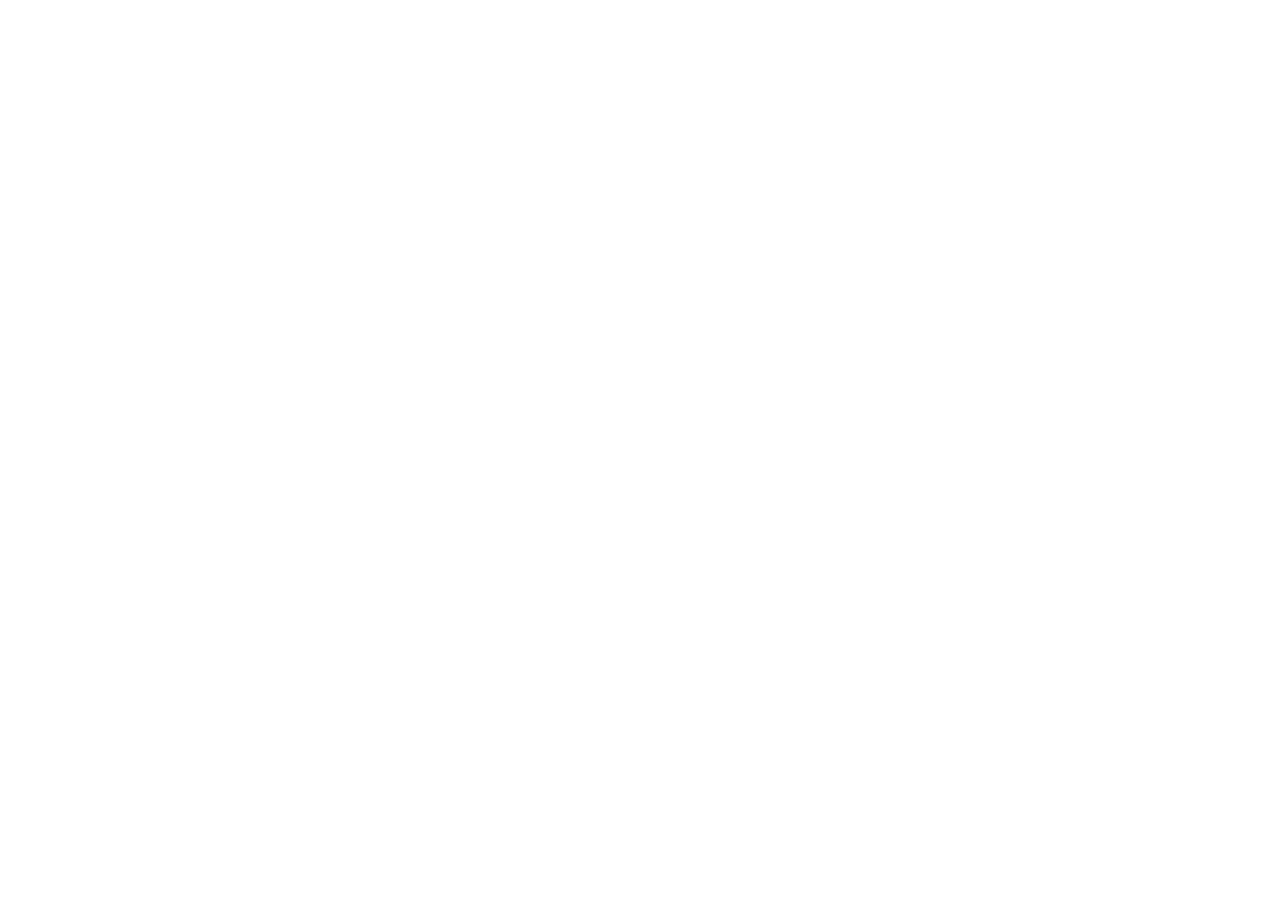
==== html/index.html @ f36acbb8 "start project" ====
<!DOCTYPE html>
<html lang="en">
<head>
    <meta charset="UTF-8">
    <meta http-equiv="X-UA-Compatible" content="IE=edge">
    <meta name="viewport" content="width=device-width, initial-scale=1.0">
    <title>Jewelry Collection</title>

    <!-- styles -->
    <link rel="stylesheet" href="../css/style.css">
    <link rel="stylesheet" href="../css/tailwind.css">

    <!-- favicon -->
    <link rel="shortcut icon" href="../assets/favicon/9348914577438.jpg" type="image/x-icon">
</head>
<body>
    
</body>
</html>
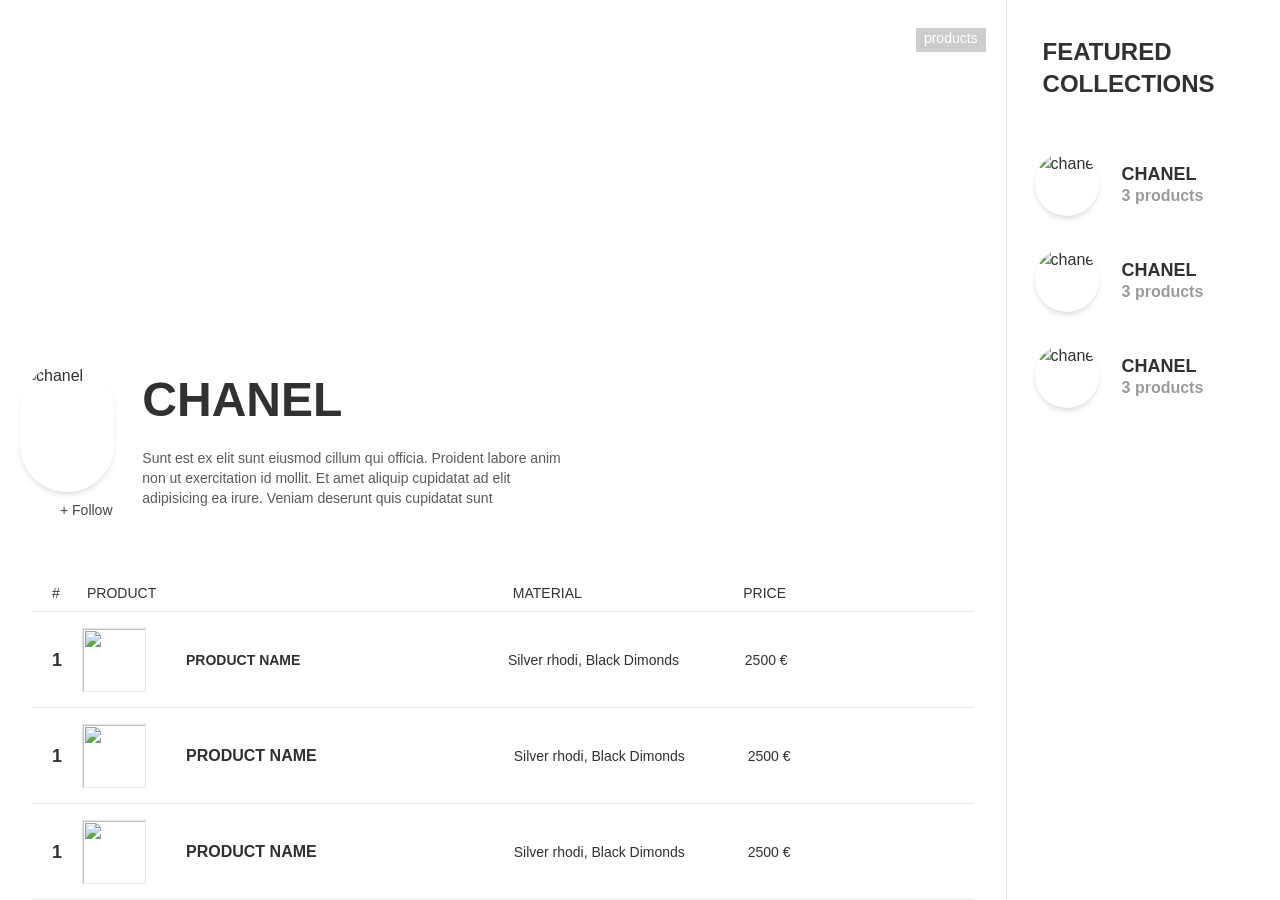
==== commit 88ec8316: "update html codes" ====
--- a/html/index.html
+++ b/html/index.html
@@ -13,7 +13,137 @@
     <!-- favicon -->
     <link rel="shortcut icon" href="../assets/favicon/9348914577438.jpg" type="image/x-icon">
 </head>
-<body>
-    
+
+<body class="w-full h-screen flex fixed overflow-hidden">
+    <main class="w-full lg:w-11/12 h-full flex flex-col relative">
+        <div id="banner" style="background: none;" class="h-full sm:h-1/2 lg:h-3/5 p-5 bg-cover sm:bg-left bg-center transition duration-500 w-full flex-col flex">
+            <div id="nav" class="w-full flex items-center justify-start h-10">
+                <i class="ico-angle-left bg-cover block w-6 h-6 mr-2 rounded-full"></i>
+                <i class="ico-angle-right bg-cover w-6 block h-6 rounded-full"></i>
+
+                <button id="products-btn" class="px-2 z-10 pb-1 text-white ml-auto cursor-pointer hover:bg-opacity-60 text-sm bg-black bg-opacity-20">products</button>
+                <button class="ico-menu transform w-6 h-6 z-10 ml-2 bg-cover lg:hidden block"></button>
+            </div>
+
+            <div id="brand-profile" class="flex w-full sm:flex-row items-center sm:text-left text-center flex-col m-auto sm:m-0 sm:mt-auto relative">
+                <img class="rounded-full w-32 h-32 mr-7 shadow-md mb-7" src="../assets/images/9348914577438.jpg" alt="chanel">
+                <a href="#" class="text-sm absolute -bottom-10 sm:bottom-0 sm:left-10 hover:underline mt-6 opacity-90">+ Follow</a>
+                <div>
+                    <h1 class="text-5xl font-semibold uppercase">Chanel</h1>
+                    <p class="sm:w-1/2 mt-6 text-sm opacity-80">
+                        Sunt est ex elit sunt eiusmod cillum qui officia. Proident labore anim non ut exercitation id mollit. Et amet aliquip cupidatat ad elit adipisicing ea irure.
+                        Veniam deserunt quis cupidatat sunt
+                    </p>
+                </div>
+            </div>
+        </div>
+
+        <div id="products" style="transition: .5s;" class="h-0 opacity-0 sm:opacity-100 z-0 bottom-0 transition duration-500 absolute pt-7 sm:flex flex-col sm:h-1/2 lg:h-2/5 overflow-y-auto w-full lg:px-8 bg-white">
+            <span class="w-full flex justify-between pl-5 pb-2 text-sm items-end h-20 border-b border-black border-opacity-10">
+                <p class="w-2/4">#       PRODUCT</p>
+                <p class="w-1/4">MATERIAL</p>
+                <p class="w-1/4">PRICE</p>
+            </span>
+
+            <div class="w-full flex flex-col">
+                <span class="w-full h-24 flex items-center justify-between border-b border-black border-opacity-10">
+                    <h3 class="text-lg px-3 sm:px-5 font-bold">1</h3>
+                    <div class="flex items-center w-46 mr-auto">
+                        <img class="border border-black border-opacity-10 w-12 h-12 sm:w-16 sm:h-16" src="../assets/images/bouton-de-camelia-bracelet-white-white-gold-diamond-packshot-default-j12065-8845581123614.jpg" alt="">
+                        <h3 class="font-bold sm:text-md text-sm sm:ml-10 ml-3">PRODUCT NAME</h3>
+                    </div>
+
+                    <p class="w-1/5 sm:w-1/4 pl-1 text-xs sm:text-sm mr-3">Silver rhodi, Black Dimonds</p>
+                    
+                    <div class="flex w-1/4 justify-between items-center">
+                        <p class="text-xs sm:text-sm relative ">2500 &euro;</p>
+
+                        <div class="flex sm:flex-row items-center justify-center flex-col">
+                            <button class="ml-auto ">
+                                <i class="ico-plus w-7 h-7 block rounded-full mx-2 bg-cover"></i>
+                                <button class="hidden">Explore</button>
+                                <button class="hidden">Buy</button>
+                            </button>
+                            
+                            <i class="ico-heart block bg-cover w-7 h-7 sm:mt-0 mt-2 mr-0 lg:mr-0 sm:mr-3"></i>
+                        </div>
+                    </div>
+                </span>
+
+                <span class="w-full h-24 flex items-center justify-between border-b border-black border-opacity-10">
+                    <h3 class="text-lg px-3 sm:px-5 font-bold">1</h3>
+                    <div class="flex items-center w-46 mr-auto">
+                        <img class="border border-black border-opacity-10 w-16 h-16" src="../assets/images/bouton-de-camelia-bracelet-white-white-gold-diamond-packshot-default-j12065-8845581123614.jpg" alt="">
+                        <h3 class="font-bold sm:ml-10 ml-3">PRODUCT NAME</h3>
+                    </div>
+
+                    <p class="w-1/3 sm:w-1/4 pl-1 text-sm">Silver rhodi, Black Dimonds</p>
+                    
+                    <div class="flex w-1/4 justify-between items-center">
+                        <p class="text-sm relative left-1.5">2500 &euro;</p>
+
+                        <div class="flex sm:flex-row items-center justify-center flex-col">
+                            <button class="ml-auto ">
+                                <i class="ico-plus w-7 h-7 block rounded-full mx-2 bg-cover"></i>
+                                <button class="hidden">Explore</button>
+                                <button class="hidden">Buy</button>
+                            </button>
+                            
+                            <i class="ico-heart block bg-cover w-7 h-7 sm:mt-0 mt-2 mr-0 lg:mr-0 sm:mr-3"></i>
+                        </div>
+                    </div>
+                </span>
+
+                <span class="w-full h-24 flex items-center justify-between border-b border-black border-opacity-10">
+                    <h3 class="text-lg px-3 sm:px-5 font-bold">1</h3>
+                    <div class="flex items-center w-46 mr-auto">
+                        <img class="border border-black border-opacity-10 w-16 h-16" src="../assets/images/bouton-de-camelia-bracelet-white-white-gold-diamond-packshot-default-j12065-8845581123614.jpg" alt="">
+                        <h3 class="font-bold sm:ml-10 ml-3">PRODUCT NAME</h3>
+                    </div>
+
+                    <p class="w-1/3 sm:w-1/4 pl-1 text-sm">Silver rhodi, Black Dimonds</p>
+                    
+                    <div class="flex w-1/4 justify-between items-center">
+                        <p class="text-sm relative left-1.5">2500 &euro;</p>
+
+                        <div class="flex sm:flex-row items-center justify-center flex-col">
+                            <button class="ml-auto">
+                                <i class="ico-plus w-7 h-7 block rounded-full mx-2 bg-cover"></i>
+                                <button class="hidden">Explore</button>
+                                <button class="hidden">Buy</button>
+                            </button>
+                            
+                            <i class="ico-heart block bg-cover w-7 h-7 sm:mt-0 mt-2 mr-0 lg:mr-0 sm:mr-3"></i>
+                        </div>
+                    </div>
+                </span>
+            </div>
+        </div>
+    </main>
+
+    <div id="sidebar" class="w-full h-full z-20 border-l sm:flex border-black border-opacity-10 transition duration-300 bg-white lg:relative absolute 
+    right-0 sm:w-72 lg:transform-none translate-x-full transform lg:shadow-none shadow-xl lg:w-3/12 lg:flex flex-col">
+
+        <h1 class="text-2xl font-bold p-9">FEATURED COLLECTIONS</h1>
+        <div id="brands" class=" w-full flex flex-col overflow-y-auto items-center justify-start">
+            <span class="sidebar-items w-full">
+                <img class="rounded-full row-1/5 w-16 h-16 mr-5 shadow-md" src="../assets/images/9348914577438.jpg" alt="chanel">
+                <h3 class="text-lg font-semibold h-6 uppercase mt-2">Chanel</h3>
+                <p class="font-semibold text-opacity-40 text-black">3 products</p>
+            </span>
+            <span class="sidebar-items w-full">
+                <img class="rounded-full row-1/5 w-16 h-16 mr-1 shadow-md" src="../assets/images/9348914577438.jpg" alt="chanel">
+                <h3 class="text-lg font-semibold h-6 uppercase mt-2">Chanel</h3>
+                <p class="font-semibold text-opacity-40 text-black">3 products</p>
+            </span>
+            <span class="sidebar-items w-full">
+                <img class="rounded-full row-1/5 w-16 h-16 mr-1 shadow-md" src="../assets/images/9348914577438.jpg" alt="chanel">
+                <h3 class="text-lg font-semibold h-6 uppercase mt-2">Chanel</h3>
+                <p class="font-semibold text-opacity-40 text-black">3 products</p>
+            </span>
+        </div>
+        <button class="ico-menu absolute bottom-6 left-5 transform w-6 h-6 ml-2 bg-cover lg:hidden block"></button>
+    </div>
 </body>
+<script src="../js/main.js" defer type="module"></script>
 </html>
--- a/css/style.css
+++ b/css/style.css
@@ -0,0 +1,40 @@
+@tailwind base;
+@tailwind components;
+@tailwind utilities;
+
+@font-face {
+    font-family: Commissioner;
+    src: url(../assets/fonts/Commissioner-VariableFont_wght.ttf);
+}
+body,h1,h2,h3,h4,h5,h6,div,span,button,i,nav {
+    font-family: Commissioner, Arial, Helvetica, sans-serif !important;
+    color: rgb(49, 49, 49);
+}
+.sidebar-items {
+    @apply h-24 grid grid-cols-img p-7 content-center hover:bg-black transition duration-300 cursor-pointer hover:bg-opacity-5;
+}
+
+.ico-angle-left {
+    background-image: url(../assets/icons/angle-left.png);
+}
+.ico-angle-right {
+    background-image: url(../assets/icons/angle-right.png);
+}
+.ico-heart {
+    background-image: url(../assets/icons/heart.png);
+}
+.ico-plus {
+    background-image: url(../assets/icons/plus.png);
+}
+.ico-menu {
+    background-image: url(../assets/icons/menu.png);
+}
+
+#banner {
+    background-image: url(../assets/images/banner.png);
+}
+
+.product-preview {
+    height: 100% !important;
+    opacity: 1 !important;
+}
